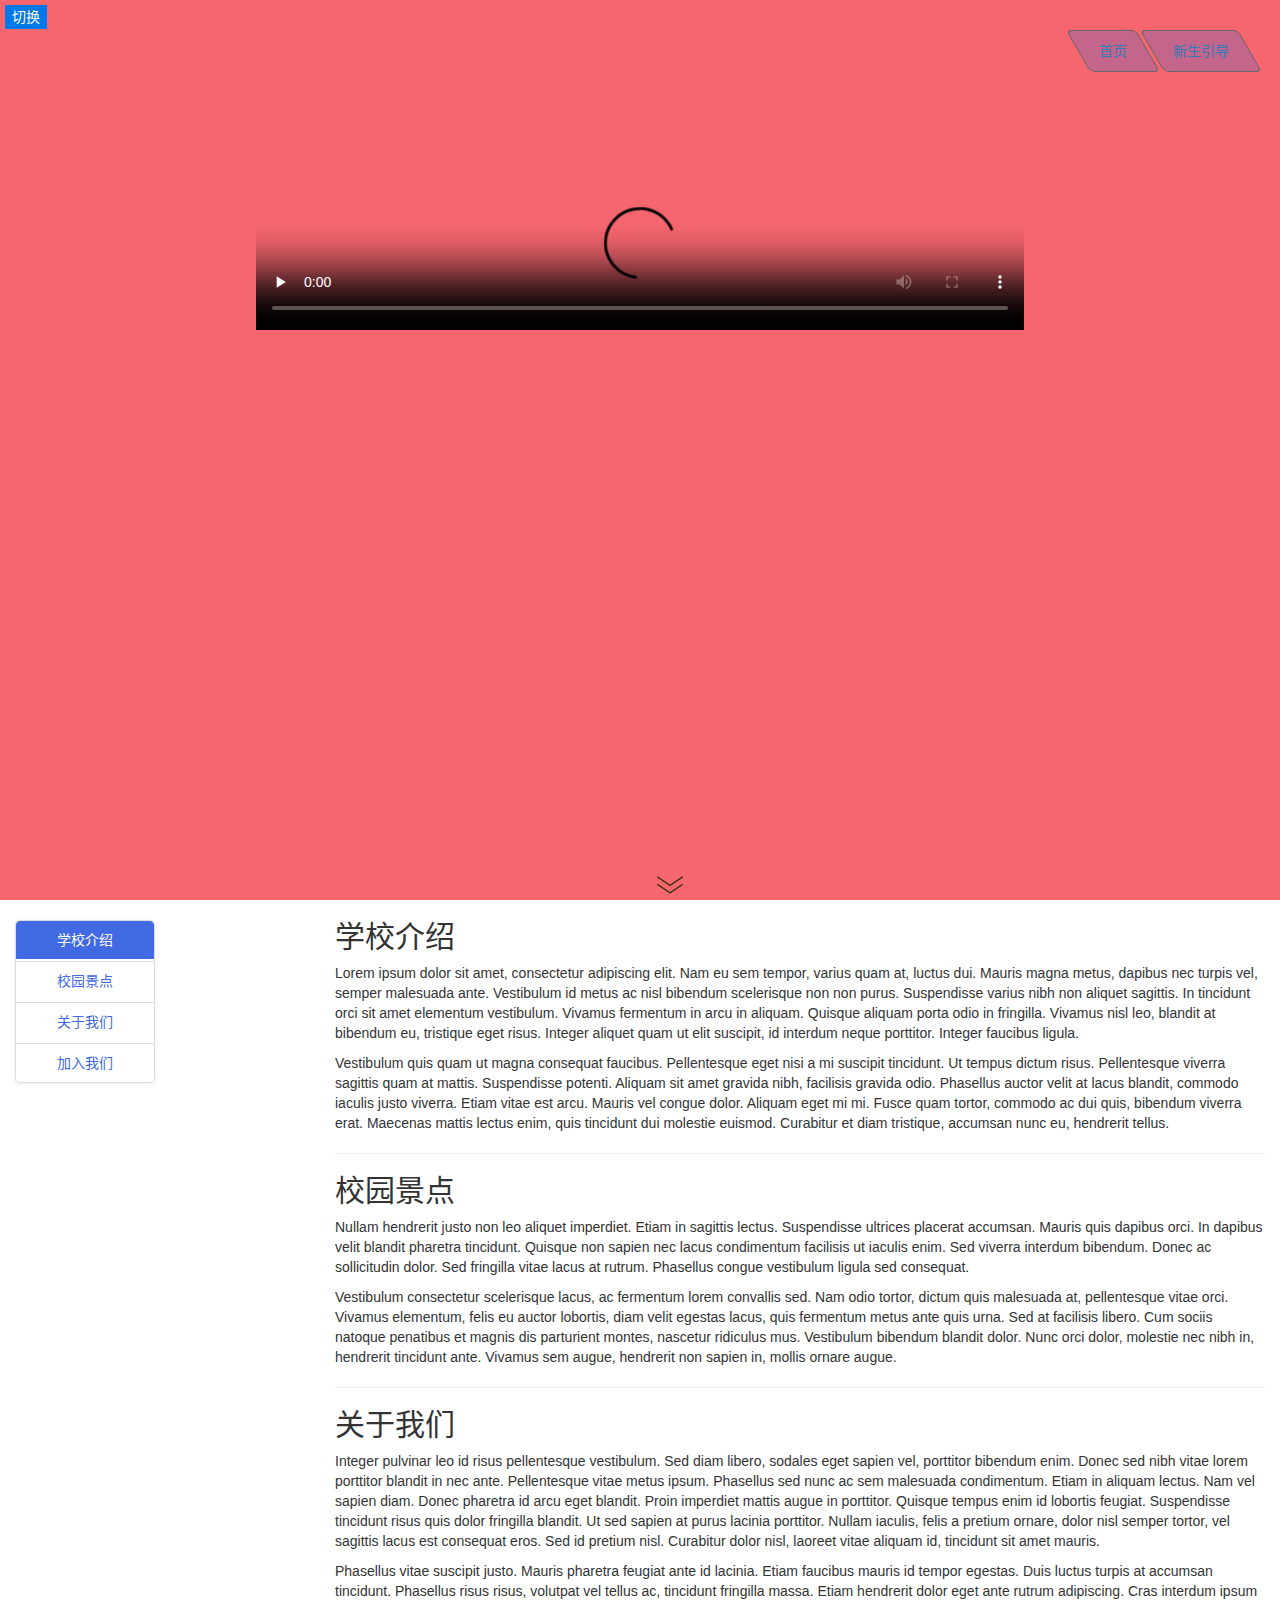
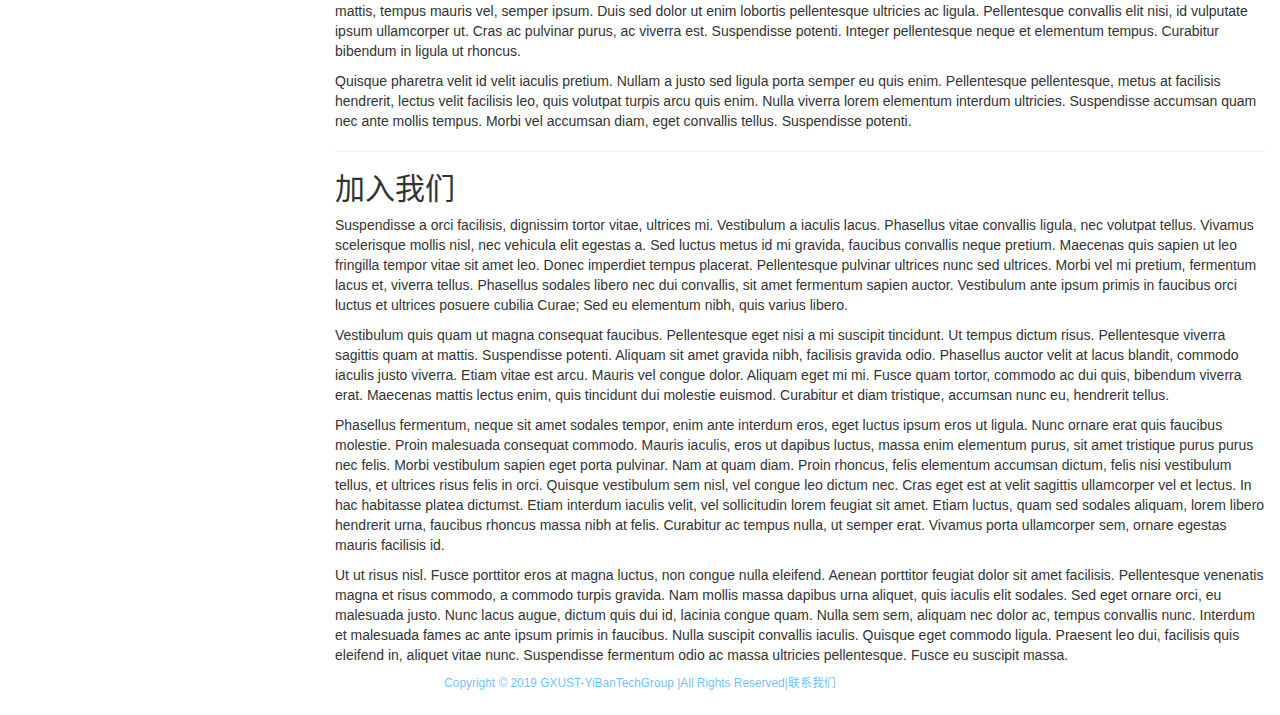
==== index.html @ b861a25c "修改cdn为本地" ====
<!DOCTYPE html>
<html lang="zh-CN">
	<head>
		<meta name="description" content="广西科技大学欢迎你~">
		<meta name="author" content="GXUST-Yiban-TechGroup">
		<meta name="keywords" content="广西科技大学,GXUST,新生导航,广西科技大学易班,易班,yiban.cn">
		<meta name="viewport" content="width=device-width,initial-scale=1,minimum-scale=1,maximum-scale=1,user-scalable=no" />
		<meta name=renderer content=webkit>
		<meta http-equiv="X-UA-Compatible" content="ie=edge,chrome=1">
		<meta charset="utf-8">
		<meta http-equiv="Page-Enter" Content="revealTrans(duration=2, transition=4)"> 
		<meta http-equiv="Page-Exit" Content="revealTrans(duration=2, transition=23)"> 
		<title>新生导航</title>
		<link rel="shortcut icon" href="images/logo.ico">
		<!--引入文件-->
		<script src="js/jquery-3.2.1.js"></script>
		<link rel="stylesheet" type="text/css" href="css/main.css">
		<script src="js/main.js" type="text/javascript" charset="utf-8"></script>
		<!-- 引入bootstrap3 -->
		<link rel="stylesheet" href="css/bootstrap.min.css">
		<script src="js/bootstrap.min.js"></script>
	</head>
	<body data-spy="scroll" data-target="#myScrollspy">
		<!-- 导航栏 -->
		<div class="top">
			<ul>
				<li>
					<a href="#">首页</a>
				</li>
				<li>
					<a href="new/index.html">新生引导</a>
				</li>
			</ul>
		</div>

		<!-- Banner -->
		<div class="banner" style="background-image:url(images/background0.png);">
			<div class="video">
				<video id="video" poster="images/.png" preload="none" controls="controls">
					<source src="http://www.gxust.edu.cn/__local/1/BE/E5/DA3C47477EFF83D19142DB77790_0FB008B0_1E43EDBD.mp4" type="video/mp4" />
				</video>
			</div>
			<button type="button" id="toggle" onclick="toggle()">切换</button>
			<a href="#section-1" id="down"><img src="images/down.png" ></a>
		</div>

		<!-- 文章介绍 -->
		<div class="container-fluid">
			<div class="row">
				<div class="col-xs-3" id="myScrollspy">
					<ul class="nav nav-tabs nav-stacked" id="affix" data-spy="affix" data-offset-top="725">
						<li class="active"><a href="#section-1">学校介绍</a></li>
						<li><a href="#section-2">校园景点</a></li>
						<li><a href="#section-3">关于我们</a></li>
						<li><a href="#section-4">加入我们</a></li>
					</ul>
				</div>
				<div class="col-xs-9">
					<h2 id="section-1">学校介绍</h2>
					<p>Lorem ipsum dolor sit amet, consectetur adipiscing elit. Nam eu sem tempor, varius quam at, luctus dui. Mauris
						magna metus, dapibus nec turpis vel, semper malesuada ante. Vestibulum id metus ac nisl bibendum scelerisque non
						non purus. Suspendisse varius nibh non aliquet sagittis. In tincidunt orci sit amet elementum vestibulum. Vivamus
						fermentum in arcu in aliquam. Quisque aliquam porta odio in fringilla. Vivamus nisl leo, blandit at bibendum eu,
						tristique eget risus. Integer aliquet quam ut elit suscipit, id interdum neque porttitor. Integer faucibus
						ligula.</p>
					<p>Vestibulum quis quam ut magna consequat faucibus. Pellentesque eget nisi a mi suscipit tincidunt. Ut tempus
						dictum risus. Pellentesque viverra sagittis quam at mattis. Suspendisse potenti. Aliquam sit amet gravida nibh,
						facilisis gravida odio. Phasellus auctor velit at lacus blandit, commodo iaculis justo viverra. Etiam vitae est
						arcu. Mauris vel congue dolor. Aliquam eget mi mi. Fusce quam tortor, commodo ac dui quis, bibendum viverra erat.
						Maecenas mattis lectus enim, quis tincidunt dui molestie euismod. Curabitur et diam tristique, accumsan nunc eu,
						hendrerit tellus.</p>
					<hr>
					<h2 id="section-2">校园景点</h2>
					<p>Nullam hendrerit justo non leo aliquet imperdiet. Etiam in sagittis lectus. Suspendisse ultrices placerat
						accumsan. Mauris quis dapibus orci. In dapibus velit blandit pharetra tincidunt. Quisque non sapien nec lacus
						condimentum facilisis ut iaculis enim. Sed viverra interdum bibendum. Donec ac sollicitudin dolor. Sed fringilla
						vitae lacus at rutrum. Phasellus congue vestibulum ligula sed consequat.</p>
					<p>Vestibulum consectetur scelerisque lacus, ac fermentum lorem convallis sed. Nam odio tortor, dictum quis
						malesuada at, pellentesque vitae orci. Vivamus elementum, felis eu auctor lobortis, diam velit egestas lacus,
						quis fermentum metus ante quis urna. Sed at facilisis libero. Cum sociis natoque penatibus et magnis dis
						parturient montes, nascetur ridiculus mus. Vestibulum bibendum blandit dolor. Nunc orci dolor, molestie nec nibh
						in, hendrerit tincidunt ante. Vivamus sem augue, hendrerit non sapien in, mollis ornare augue.</p>
					<hr>
					<h2 id="section-3">关于我们</h2>
					<p>Integer pulvinar leo id risus pellentesque vestibulum. Sed diam libero, sodales eget sapien vel, porttitor
						bibendum enim. Donec sed nibh vitae lorem porttitor blandit in nec ante. Pellentesque vitae metus ipsum.
						Phasellus sed nunc ac sem malesuada condimentum. Etiam in aliquam lectus. Nam vel sapien diam. Donec pharetra id
						arcu eget blandit. Proin imperdiet mattis augue in porttitor. Quisque tempus enim id lobortis feugiat.
						Suspendisse tincidunt risus quis dolor fringilla blandit. Ut sed sapien at purus lacinia porttitor. Nullam
						iaculis, felis a pretium ornare, dolor nisl semper tortor, vel sagittis lacus est consequat eros. Sed id pretium
						nisl. Curabitur dolor nisl, laoreet vitae aliquam id, tincidunt sit amet mauris.</p>
					<p>Phasellus vitae suscipit justo. Mauris pharetra feugiat ante id lacinia. Etiam faucibus mauris id tempor
						egestas. Duis luctus turpis at accumsan tincidunt. Phasellus risus risus, volutpat vel tellus ac, tincidunt
						fringilla massa. Etiam hendrerit dolor eget ante rutrum adipiscing. Cras interdum ipsum mattis, tempus mauris
						vel, semper ipsum. Duis sed dolor ut enim lobortis pellentesque ultricies ac ligula. Pellentesque convallis elit
						nisi, id vulputate ipsum ullamcorper ut. Cras ac pulvinar purus, ac viverra est. Suspendisse potenti. Integer
						pellentesque neque et elementum tempus. Curabitur bibendum in ligula ut rhoncus.</p>
					<p>Quisque pharetra velit id velit iaculis pretium. Nullam a justo sed ligula porta semper eu quis enim.
						Pellentesque pellentesque, metus at facilisis hendrerit, lectus velit facilisis leo, quis volutpat turpis arcu
						quis enim. Nulla viverra lorem elementum interdum ultricies. Suspendisse accumsan quam nec ante mollis tempus.
						Morbi vel accumsan diam, eget convallis tellus. Suspendisse potenti.</p>
					<hr>
					<h2 id="section-4">加入我们</h2>
					<p>Suspendisse a orci facilisis, dignissim tortor vitae, ultrices mi. Vestibulum a iaculis lacus. Phasellus vitae
						convallis ligula, nec volutpat tellus. Vivamus scelerisque mollis nisl, nec vehicula elit egestas a. Sed luctus
						metus id mi gravida, faucibus convallis neque pretium. Maecenas quis sapien ut leo fringilla tempor vitae sit
						amet leo. Donec imperdiet tempus placerat. Pellentesque pulvinar ultrices nunc sed ultrices. Morbi vel mi
						pretium, fermentum lacus et, viverra tellus. Phasellus sodales libero nec dui convallis, sit amet fermentum
						sapien auctor. Vestibulum ante ipsum primis in faucibus orci luctus et ultrices posuere cubilia Curae; Sed eu
						elementum nibh, quis varius libero.</p>
					<p>Vestibulum quis quam ut magna consequat faucibus. Pellentesque eget nisi a mi suscipit tincidunt. Ut tempus
						dictum risus. Pellentesque viverra sagittis quam at mattis. Suspendisse potenti. Aliquam sit amet gravida nibh,
						facilisis gravida odio. Phasellus auctor velit at lacus blandit, commodo iaculis justo viverra. Etiam vitae est
						arcu. Mauris vel congue dolor. Aliquam eget mi mi. Fusce quam tortor, commodo ac dui quis, bibendum viverra erat.
						Maecenas mattis lectus enim, quis tincidunt dui molestie euismod. Curabitur et diam tristique, accumsan nunc eu,
						hendrerit tellus.</p>
					<p>Phasellus fermentum, neque sit amet sodales tempor, enim ante interdum eros, eget luctus ipsum eros ut ligula.
						Nunc ornare erat quis faucibus molestie. Proin malesuada consequat commodo. Mauris iaculis, eros ut dapibus
						luctus, massa enim elementum purus, sit amet tristique purus purus nec felis. Morbi vestibulum sapien eget porta
						pulvinar. Nam at quam diam. Proin rhoncus, felis elementum accumsan dictum, felis nisi vestibulum tellus, et
						ultrices risus felis in orci. Quisque vestibulum sem nisl, vel congue leo dictum nec. Cras eget est at velit
						sagittis ullamcorper vel et lectus. In hac habitasse platea dictumst. Etiam interdum iaculis velit, vel
						sollicitudin lorem feugiat sit amet. Etiam luctus, quam sed sodales aliquam, lorem libero hendrerit urna,
						faucibus rhoncus massa nibh at felis. Curabitur ac tempus nulla, ut semper erat. Vivamus porta ullamcorper sem,
						ornare egestas mauris facilisis id.</p>
					<p>Ut ut risus nisl. Fusce porttitor eros at magna luctus, non congue nulla eleifend. Aenean porttitor feugiat
						dolor sit amet facilisis. Pellentesque venenatis magna et risus commodo, a commodo turpis gravida. Nam mollis
						massa dapibus urna aliquet, quis iaculis elit sodales. Sed eget ornare orci, eu malesuada justo. Nunc lacus
						augue, dictum quis dui id, lacinia congue quam. Nulla sem sem, aliquam nec dolor ac, tempus convallis nunc.
						Interdum et malesuada fames ac ante ipsum primis in faucibus. Nulla suscipit convallis iaculis. Quisque eget
						commodo ligula. Praesent leo dui, facilisis quis eleifend in, aliquet vitae nunc. Suspendisse fermentum odio ac
						massa ultricies pellentesque. Fusce eu suscipit massa.</p>
				</div>
			</div>
		</div>
		<!-- footer -->
		<div class="foot">
			<small>
				<p>Copyright &copy; 2019 GXUST-YiBanTechGroup |All Rights Reserved|<a href="mailto:TechGroup@gxust-yiban.com?Subject=subinfo&body=hello"
					 style="color: rgba(0,150,255,0.6);text-decoration:none; ">联系我们</a></p>
			</small>
		</div>
	</body>
</html>
---- css/main.css ----
/**
 * CSS Document  
 */
	body{
		margin: 0;
		/* 使字体更加圆滑 */
		-webkit-font-smoothing:antialiased;
	}
	.top{
		margin-top: 30px;
		right: 30px;
		z-index: 999;/*浮动在最上层*/
		position: absolute;
	}
	.top>ul>li{
		display: inline-block;
		color: #FFFFFF;/*设置列表中所有内容的字体颜色*/
		background:rgba(0,102,255,0.2);
		border: #666666 solid 1px;
		border-radius: 5px;
		transform: skew(30deg);
		padding: 0px 20px;
		line-height: 40px;
	}
	.top>ul>li>a{
		display: inline-block;
		transform: skew(-30deg);
		text-decoration: none;	
	}
	.top li:hover{
		background:rgba(0,102,255,0.1);
	}
	.banner{
		width: 100%;
		margin: 0 auto;
		min-height: 720px;
		background: #F6666F;
		background-size: 100%;
		overflow: hidden;
	}
	.video{
		margin: 0 auto;
		width: 60%;
		
		top: 20%;
		left: 50%;/*居中处理*/
		margin-left: -30%;
		position: absolute;
	}
	#video{
		width: 100%;
		height: 100%;
	}
	#toggle{
		/* 位置设置 */
		left: 5px;
		top: 5px;
		position: absolute;
		
		/* 样式设置 */
		border: #007BFF solid 1px;
		background: #0078E7;
		color: #FFFFFF;

	}
	
	.foot {
	height: 40px;
	width: 100%;
	text-align: center;
	position: relative;
	color: rgba(0, 150, 255, 0.6);
	
	}
	
	/* affix必要代码 */
	 ul.nav-tabs{
        width: 140px;
        margin-top: 20px;
        border-radius: 4px;
        border: 1px solid #ddd;
        box-shadow: 0 1px 4px rgba(0, 0, 0, 0.067);
    }
    ul.nav-tabs li{
        margin: 0;
        border-top: 1px solid #DDD;
    }
    ul.nav-tabs li:first-child{
        border-top: none;
    }
    ul.nav-tabs li a{
        margin: 0;
		text-align: center;
		color:#4169E1;
		
        padding: 8px 16px;
        border-radius: 0;
    }
    ul.nav-tabs li.active a, ul.nav-tabs li.active a:hover{
        color: #fff;
		text-align: center;
        background:#4169E1;
        border: 1px solid#4169E1;
    }
    ul.nav-tabs li:first-child a{
        border-radius: 4px 4px 0 0;
    }
    ul.nav-tabs li:last-child a{
        border-radius: 0 0 4px 4px;
    }
    ul.nav-tabs.affix{
        top: 30px; /* Set the top position of pinned element */
    }
	/* end */
	
	#down{
		display: block;
		width: 30px;
		height: 30px;
		position: absolute;
		bottom: 0;
		left: 15px;
		margin-left: 50%;
	}
	#down img{
		width:100%;
		height:100%;
	}
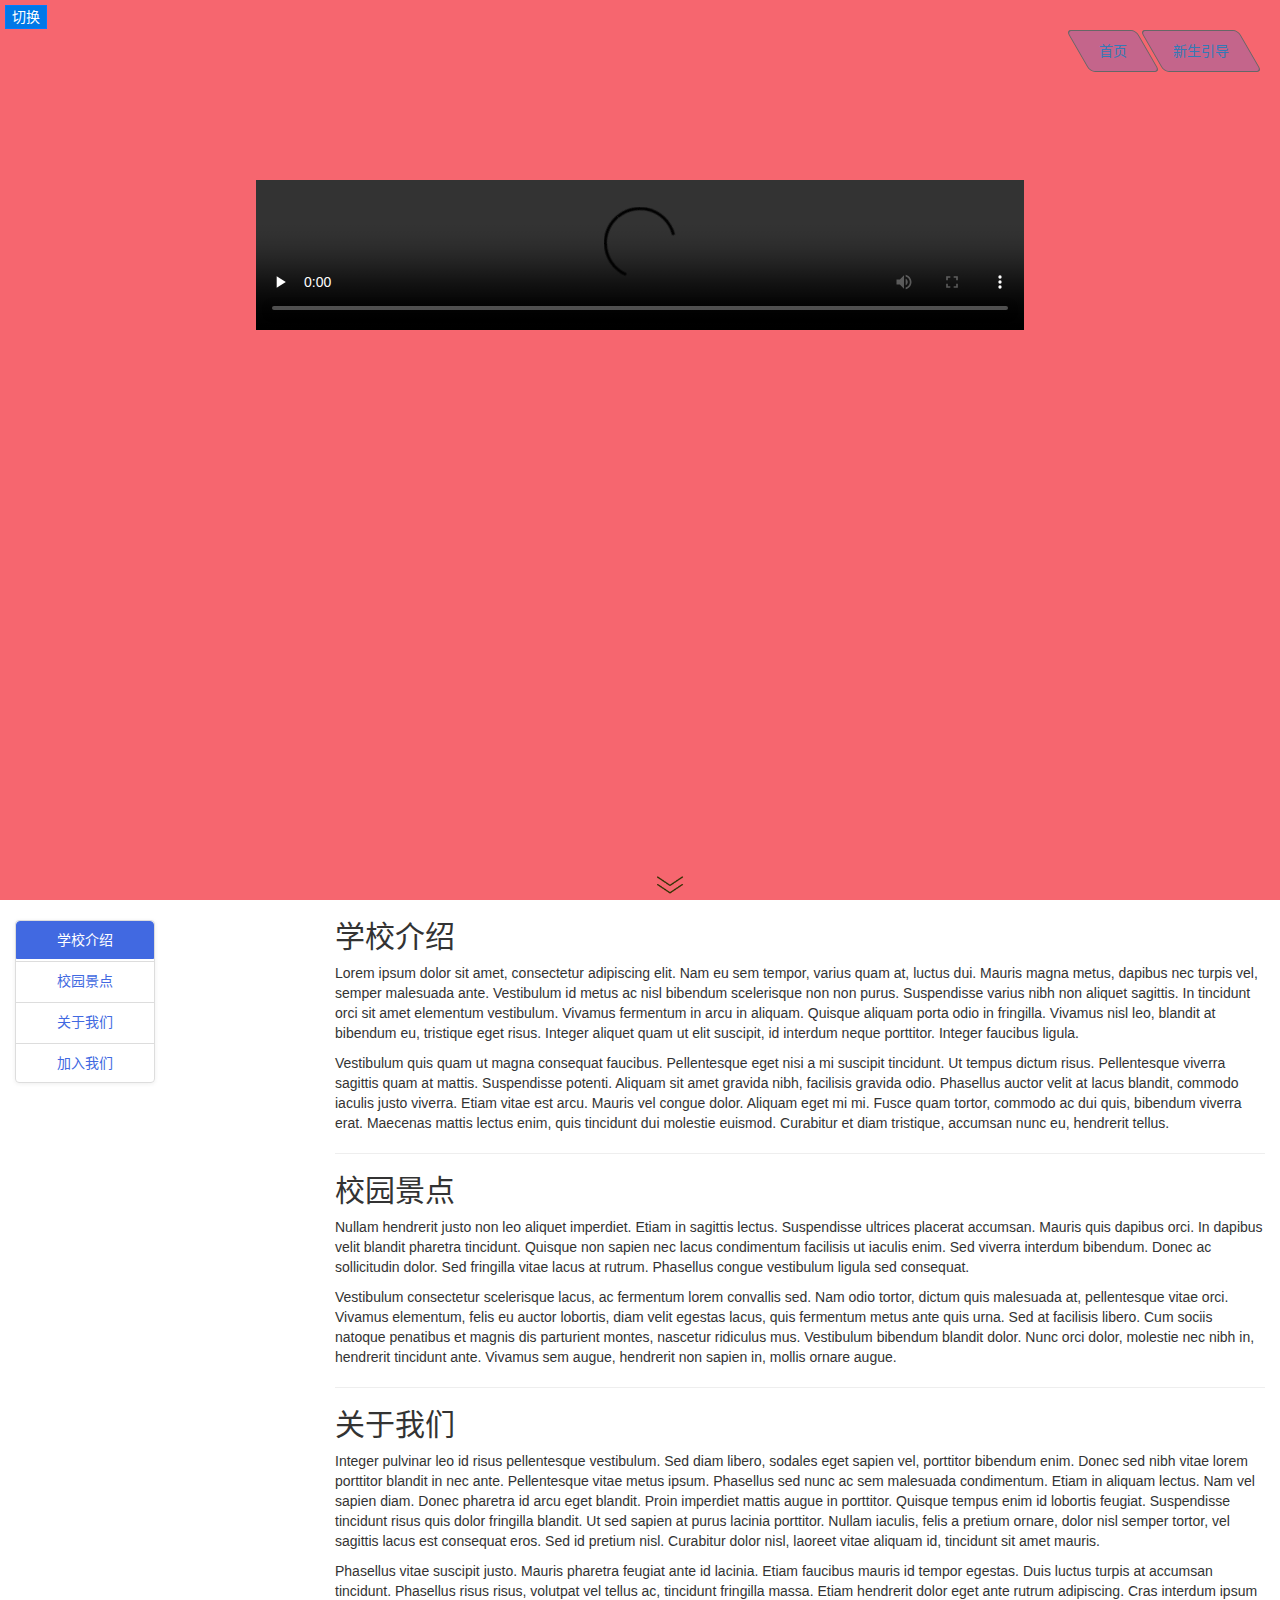
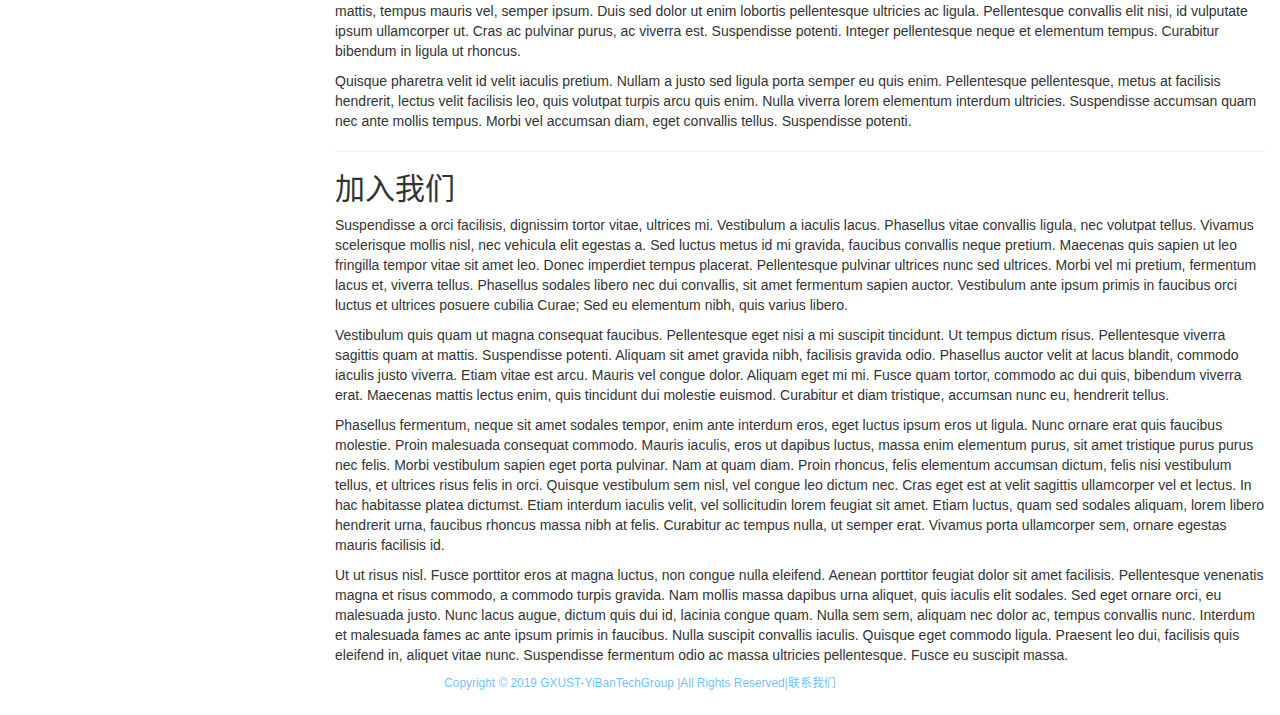
==== commit e4e9b2bd: "导航栏完善" ====
--- a/index.html
+++ b/index.html
@@ -15,10 +15,10 @@
 		<!--引入文件-->
 		<script src="js/jquery-3.2.1.js"></script>
 		<link rel="stylesheet" type="text/css" href="css/main.css">
-		<script src="js/main.js" type="text/javascript" charset="utf-8"></script>
+		<script type="text/javascript" src="js/main.js" charset="utf-8"></script>
 		<!-- 引入bootstrap3 -->
-		<link rel="stylesheet" href="css/bootstrap.min.css">
-		<script src="js/bootstrap.min.js"></script>
+		<link rel="stylesheet" href="css/bootstrap.css">
+		<script type="text/javascript" src="js/bootstrap.js"></script>
 	</head>
 	<body data-spy="scroll" data-target="#myScrollspy">
 		<!-- 导航栏 -->
@@ -36,7 +36,7 @@
 		<!-- Banner -->
 		<div class="banner" style="background-image:url(images/background0.png);">
 			<div class="video">
-				<video id="video" poster="images/.png" preload="none" controls="controls">
+				<video id="video"  preload="none" controls="controls">
 					<source src="http://www.gxust.edu.cn/__local/1/BE/E5/DA3C47477EFF83D19142DB77790_0FB008B0_1E43EDBD.mp4" type="video/mp4" />
 				</video>
 			</div>
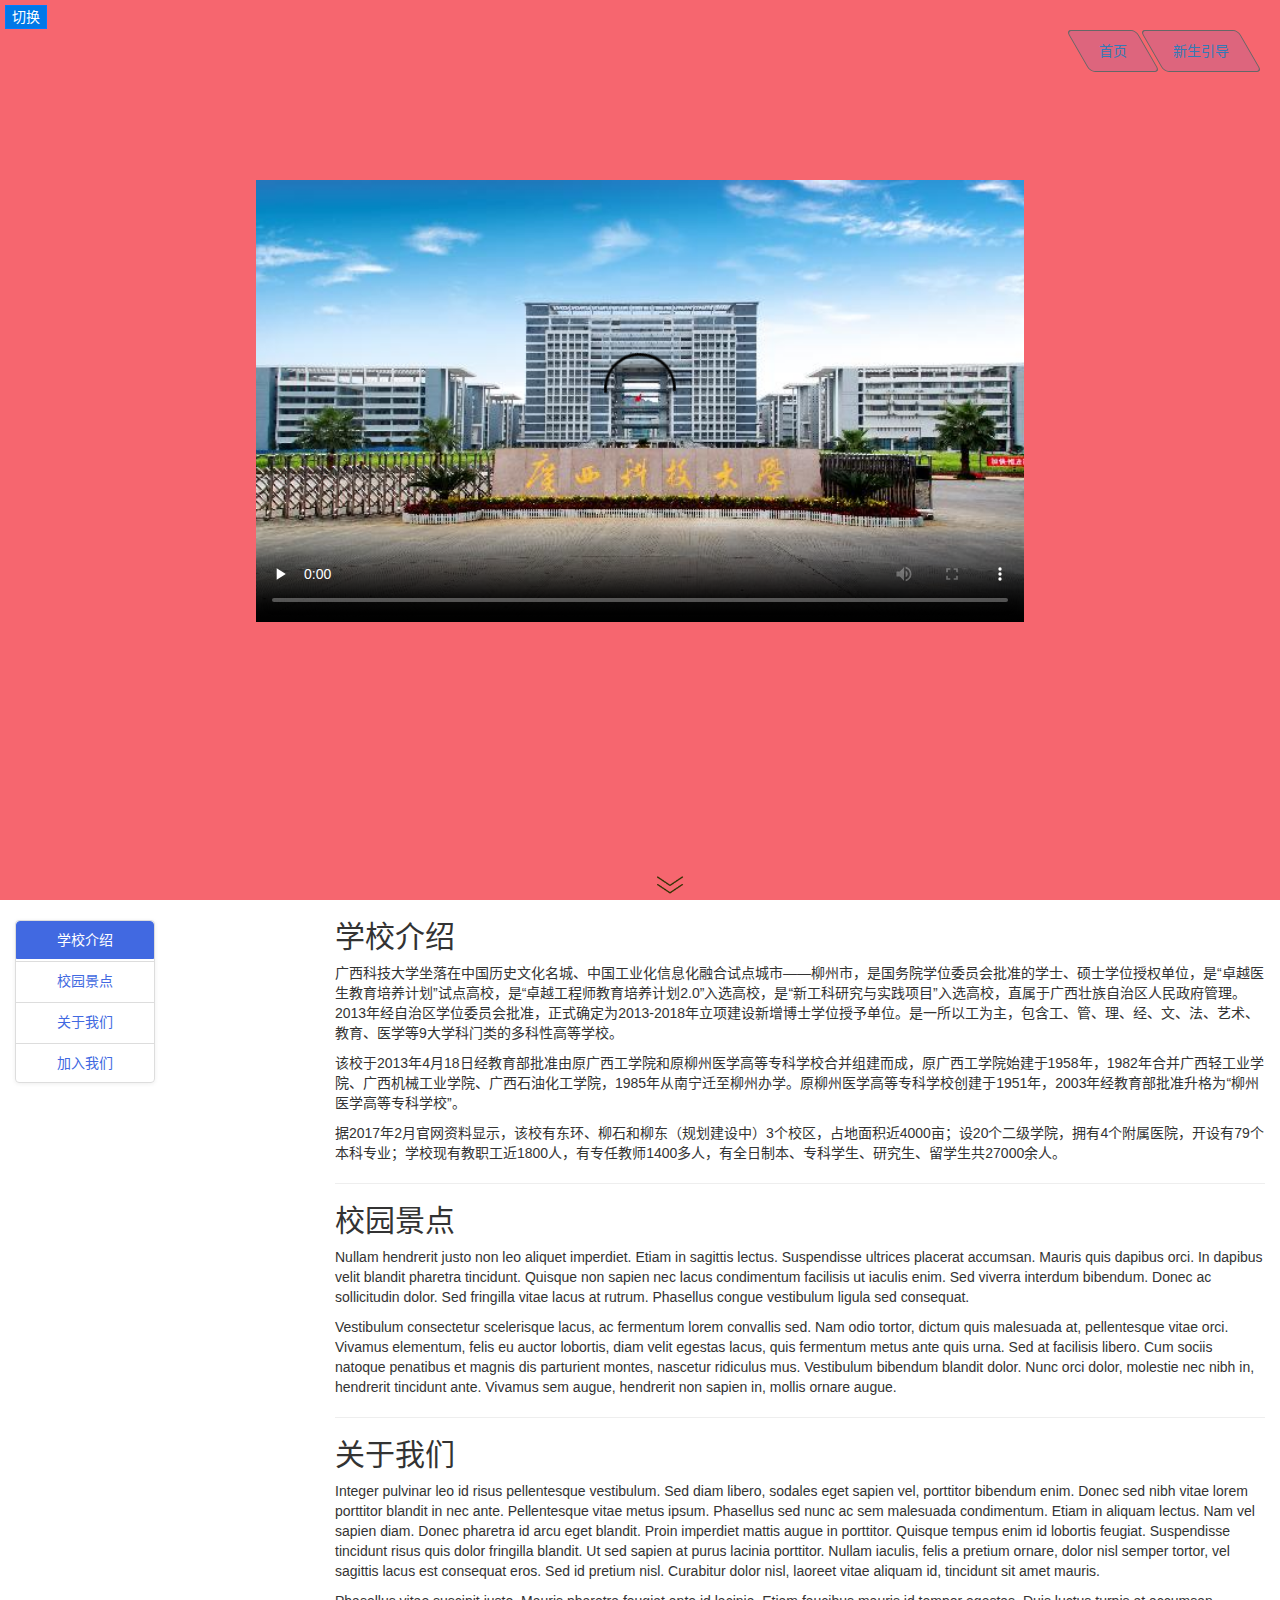
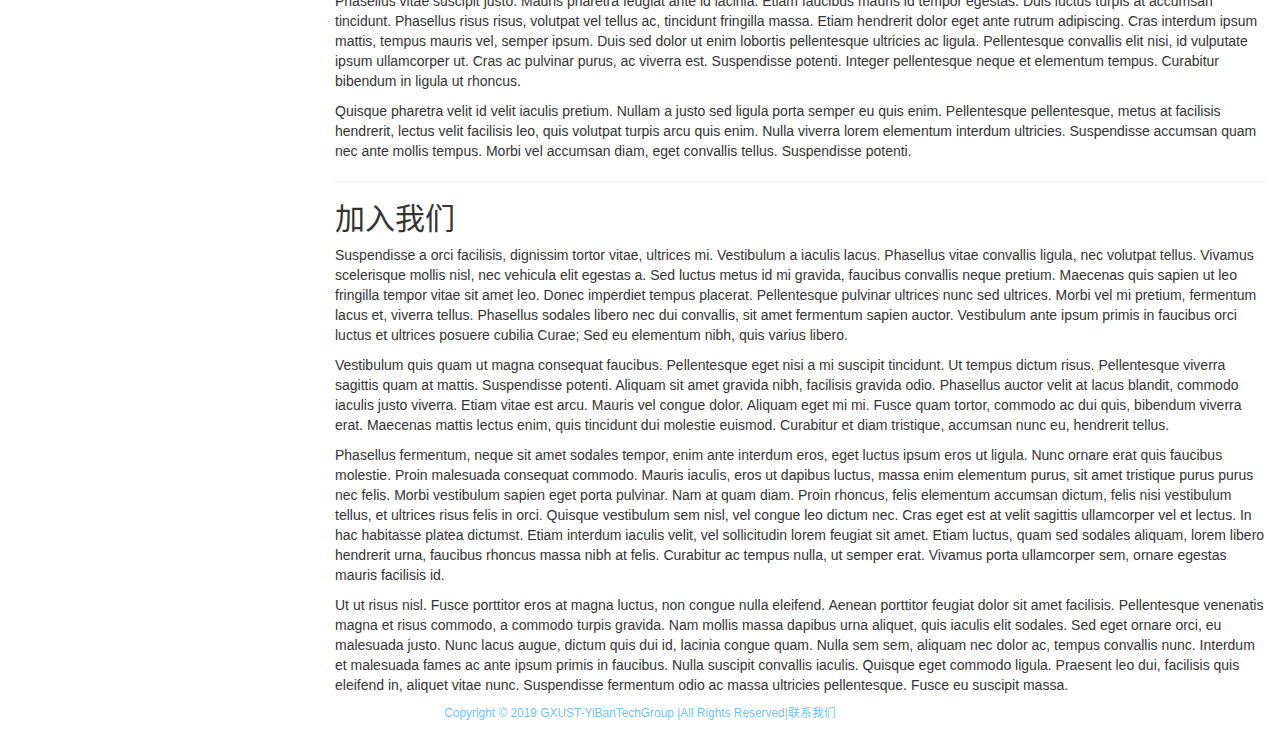
==== commit 29be612e: "一点小更新" ====
--- a/index.html
+++ b/index.html
@@ -10,7 +10,7 @@
 		<meta charset="utf-8">
 		<meta http-equiv="Page-Enter" Content="revealTrans(duration=2, transition=4)"> 
 		<meta http-equiv="Page-Exit" Content="revealTrans(duration=2, transition=23)"> 
-		<title>新生导航</title>
+		<title>新生导航-首页</title>
 		<link rel="shortcut icon" href="images/logo.ico">
 		<!--引入文件-->
 		<script src="js/jquery-3.2.1.js"></script>
@@ -36,7 +36,7 @@
 		<!-- Banner -->
 		<div class="banner" style="background-image:url(images/background0.png);">
 			<div class="video">
-				<video id="video"  preload="none" controls="controls">
+				<video id="video" poster="images/post.jpg" preload="none" controls="controls">
 					<source src="http://www.gxust.edu.cn/__local/1/BE/E5/DA3C47477EFF83D19142DB77790_0FB008B0_1E43EDBD.mp4" type="video/mp4" />
 				</video>
 			</div>
@@ -57,18 +57,9 @@
 				</div>
 				<div class="col-xs-9">
 					<h2 id="section-1">学校介绍</h2>
-					<p>Lorem ipsum dolor sit amet, consectetur adipiscing elit. Nam eu sem tempor, varius quam at, luctus dui. Mauris
-						magna metus, dapibus nec turpis vel, semper malesuada ante. Vestibulum id metus ac nisl bibendum scelerisque non
-						non purus. Suspendisse varius nibh non aliquet sagittis. In tincidunt orci sit amet elementum vestibulum. Vivamus
-						fermentum in arcu in aliquam. Quisque aliquam porta odio in fringilla. Vivamus nisl leo, blandit at bibendum eu,
-						tristique eget risus. Integer aliquet quam ut elit suscipit, id interdum neque porttitor. Integer faucibus
-						ligula.</p>
-					<p>Vestibulum quis quam ut magna consequat faucibus. Pellentesque eget nisi a mi suscipit tincidunt. Ut tempus
-						dictum risus. Pellentesque viverra sagittis quam at mattis. Suspendisse potenti. Aliquam sit amet gravida nibh,
-						facilisis gravida odio. Phasellus auctor velit at lacus blandit, commodo iaculis justo viverra. Etiam vitae est
-						arcu. Mauris vel congue dolor. Aliquam eget mi mi. Fusce quam tortor, commodo ac dui quis, bibendum viverra erat.
-						Maecenas mattis lectus enim, quis tincidunt dui molestie euismod. Curabitur et diam tristique, accumsan nunc eu,
-						hendrerit tellus.</p>
+					<p>广西科技大学坐落在中国历史文化名城、中国工业化信息化融合试点城市——柳州市，是国务院学位委员会批准的学士、硕士学位授权单位，是“卓越医生教育培养计划”试点高校，是“卓越工程师教育培养计划2.0”入选高校，是“新工科研究与实践项目”入选高校，直属于广西壮族自治区人民政府管理。2013年经自治区学位委员会批准，正式确定为2013-2018年立项建设新增博士学位授予单位。是一所以工为主，包含工、管、理、经、文、法、艺术、教育、医学等9大学科门类的多科性高等学校。</p>
+<p>该校于2013年4月18日经教育部批准由原广西工学院和原柳州医学高等专科学校合并组建而成，原广西工学院始建于1958年，1982年合并广西轻工业学院、广西机械工业学院、广西石油化工学院，1985年从南宁迁至柳州办学。原柳州医学高等专科学校创建于1951年，2003年经教育部批准升格为“柳州医学高等专科学校”。 </p>
+<p>据2017年2月官网资料显示，该校有东环、柳石和柳东（规划建设中）3个校区，占地面积近4000亩；设20个二级学院，拥有4个附属医院，开设有79个本科专业；学校现有教职工近1800人，有专任教师1400多人，有全日制本、专科学生、研究生、留学生共27000余人。</p>
 					<hr>
 					<h2 id="section-2">校园景点</h2>
 					<p>Nullam hendrerit justo non leo aliquet imperdiet. Etiam in sagittis lectus. Suspendisse ultrices placerat
--- a/css/main.css
+++ b/css/main.css
@@ -15,7 +15,7 @@
 	.top>ul>li{
 		display: inline-block;
 		color: #FFFFFF;/*设置列表中所有内容的字体颜色*/
-		background:rgba(0,102,255,0.2);
+		background:rgba(0,102,255,0.1);
 		border: #666666 solid 1px;
 		border-radius: 5px;
 		transform: skew(30deg);
@@ -28,7 +28,7 @@
 		text-decoration: none;	
 	}
 	.top li:hover{
-		background:rgba(0,102,255,0.1);
+		background:rgba(0,102,255,0.5);
 	}
 	.banner{
 		width: 100%;
@@ -36,6 +36,7 @@
 		min-height: 720px;
 		background: #F6666F;
 		background-size: 100%;
+		background-repeat: no-repeat;
 		overflow: hidden;
 	}
 	.video{
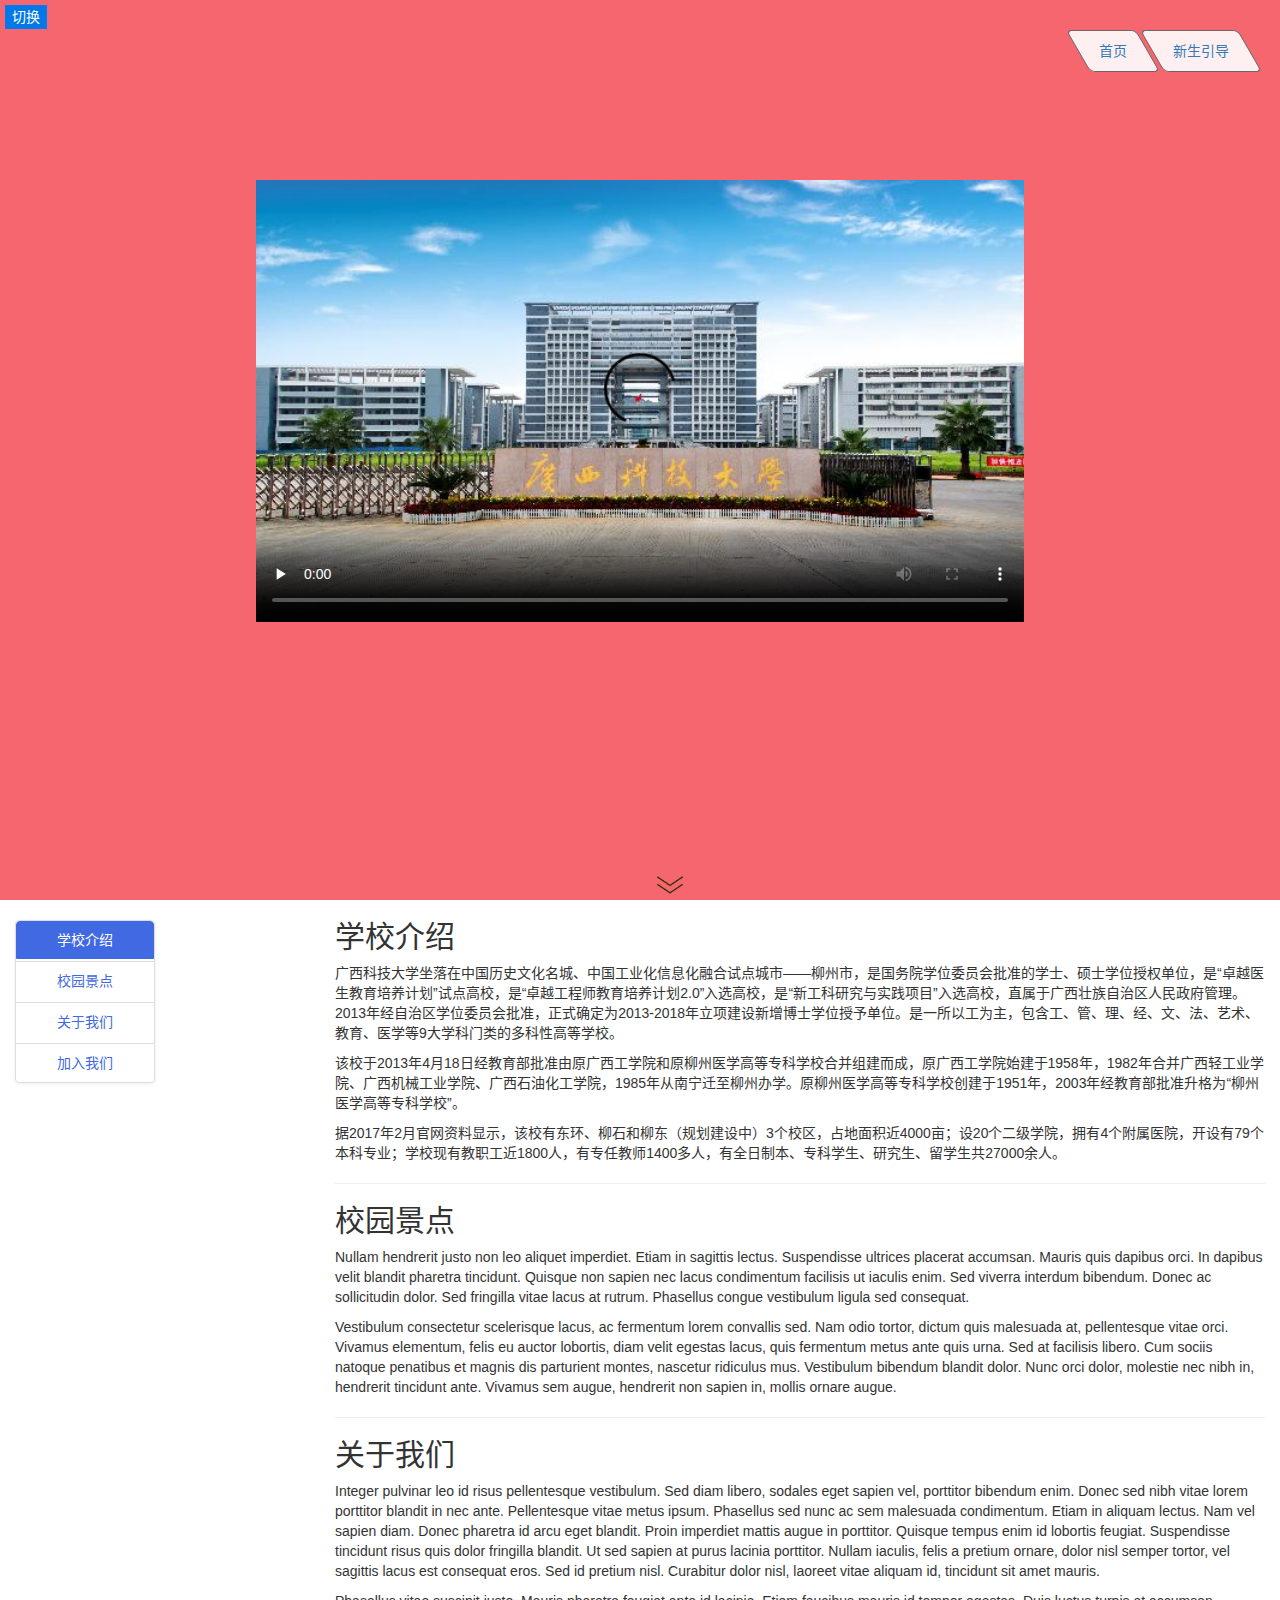
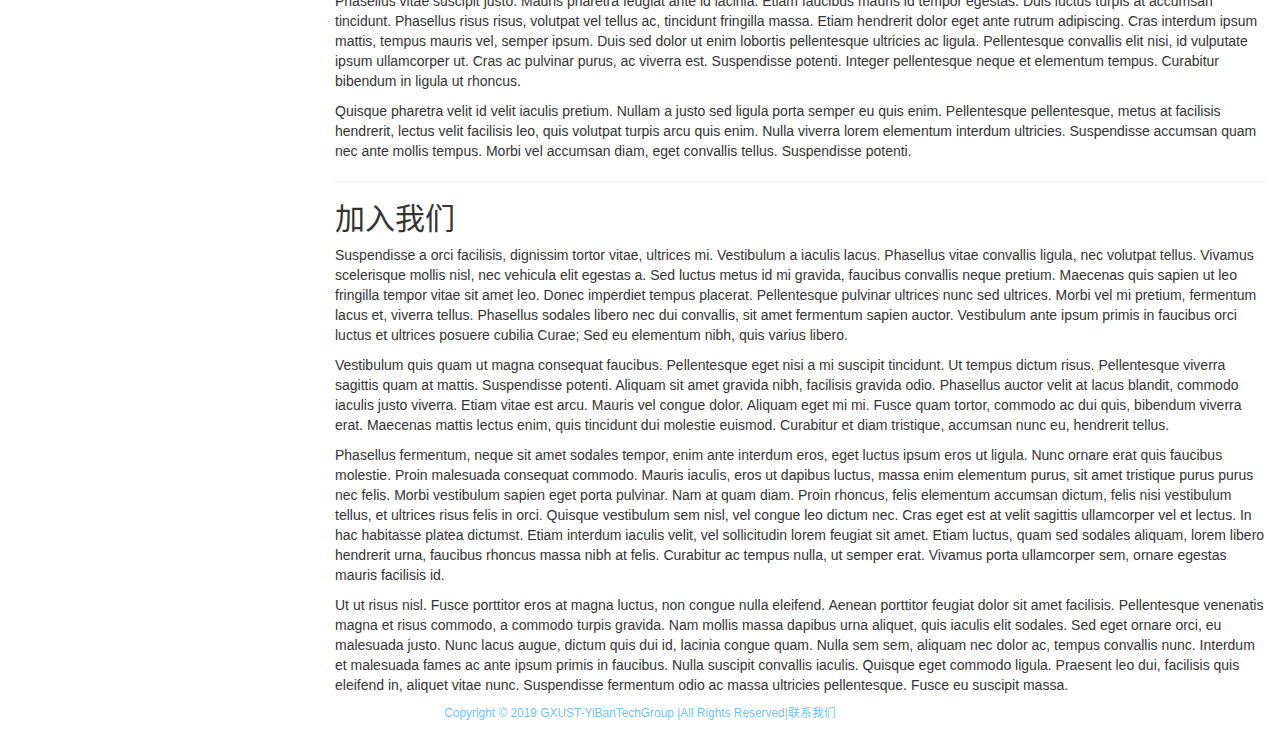
==== commit 2b55d39e: "跳转手机端js" ====
--- a/index.html
+++ b/index.html
@@ -25,7 +25,7 @@
 		<div class="top">
 			<ul>
 				<li>
-					<a href="#">首页</a>
+					<a href="javascript:void(0);" onclick="deviceInfo(this)">首页</a>
 				</li>
 				<li>
 					<a href="new/index.html">新生引导</a>
--- a/css/main.css
+++ b/css/main.css
@@ -15,7 +15,7 @@
 	.top>ul>li{
 		display: inline-block;
 		color: #FFFFFF;/*设置列表中所有内容的字体颜色*/
-		background:rgba(0,102,255,0.1);
+		background:rgba(255,255,255,0.9);
 		border: #666666 solid 1px;
 		border-radius: 5px;
 		transform: skew(30deg);
@@ -32,6 +32,7 @@
 	}
 	.banner{
 		width: 100%;
+		min-width: 1920px;
 		margin: 0 auto;
 		min-height: 720px;
 		background: #F6666F;
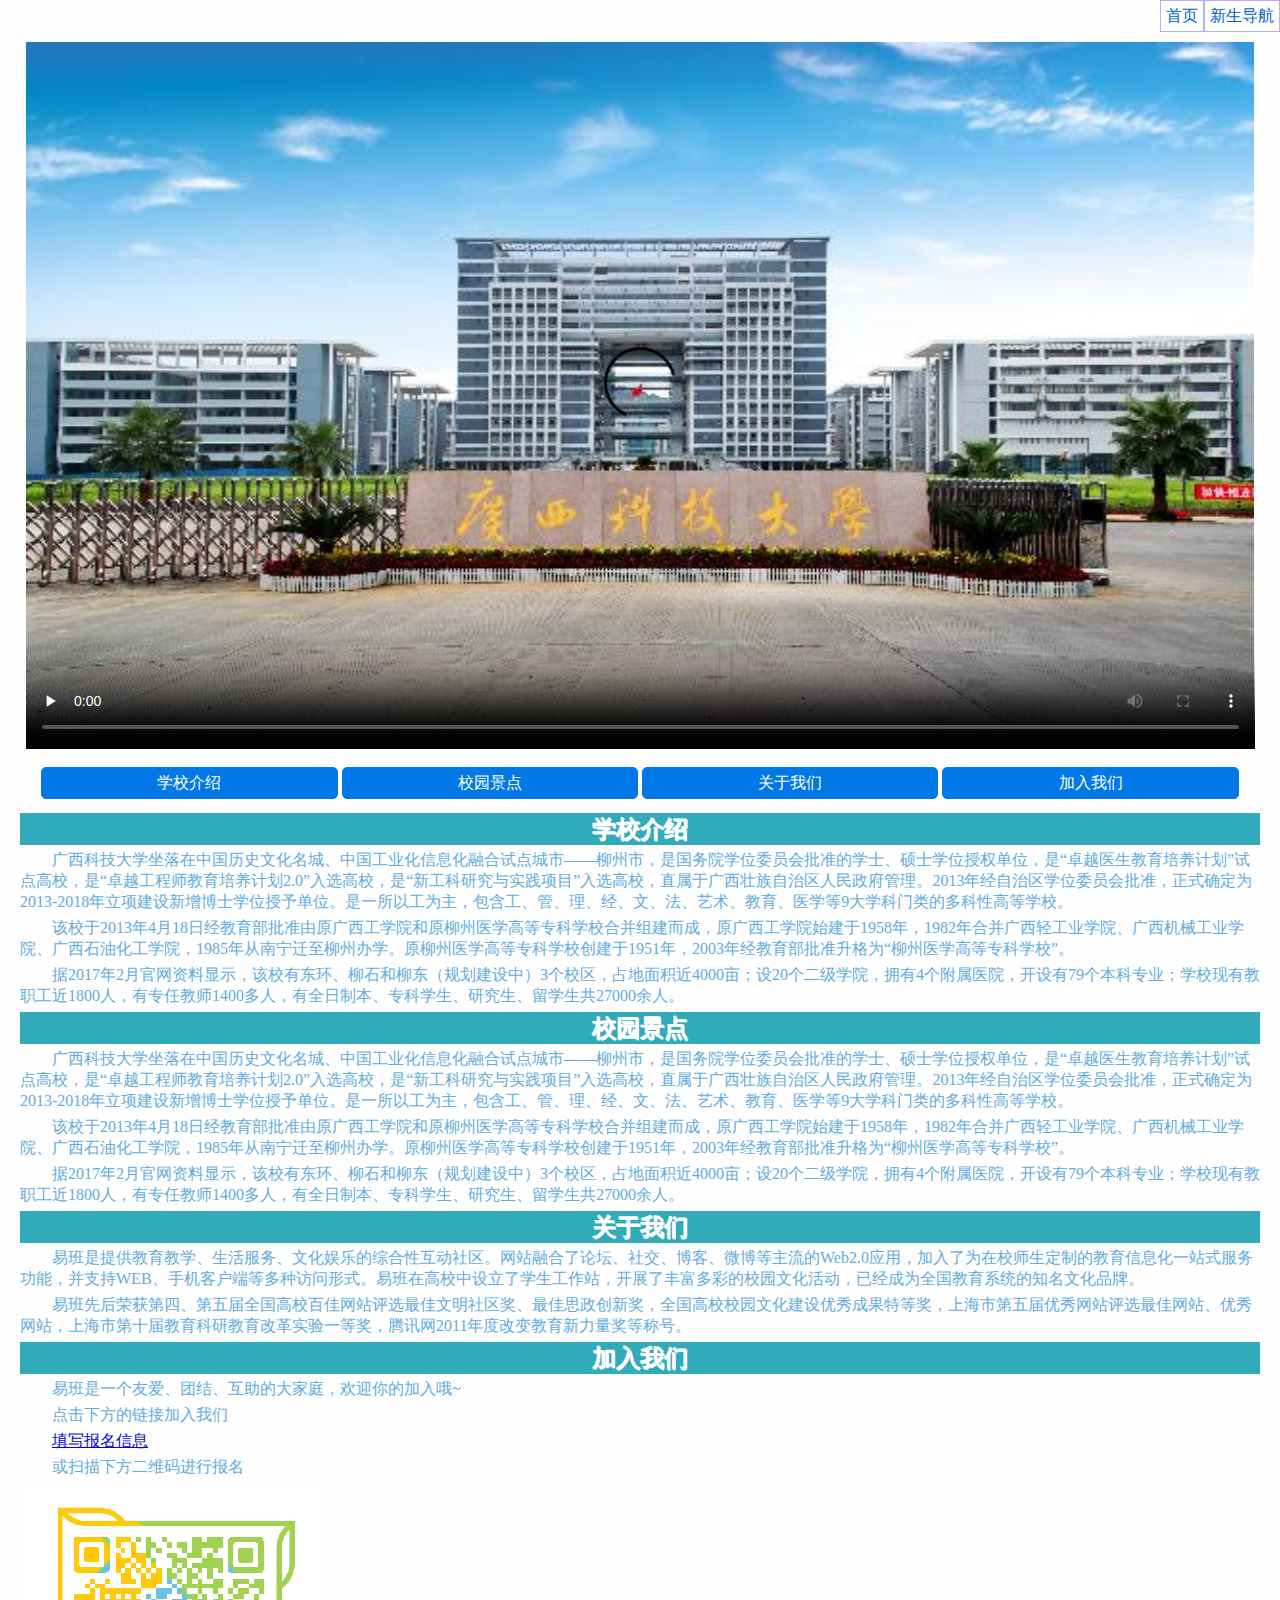
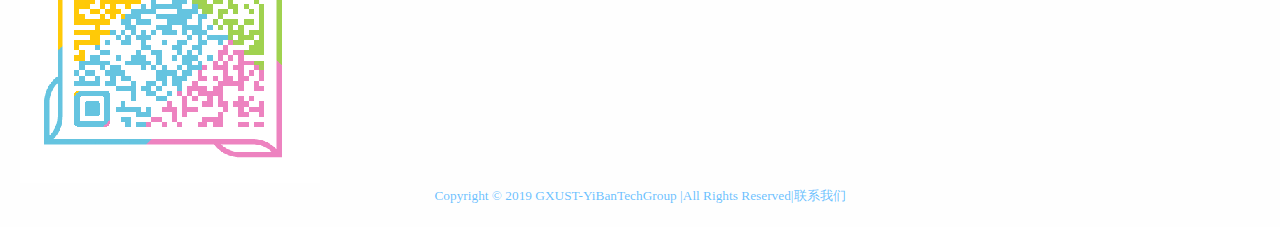
==== commit ecc12ee2: "文件结构调整" ====
--- a/index.html
+++ b/index.html
@@ -28,7 +28,7 @@
 					<a href="javascript:void(0);" onclick="deviceInfo(this)">首页</a>
 				</li>
 				<li>
-					<a href="new/index.html">新生引导</a>
+					<a href="main.html">新生引导</a>
 				</li>
 			</ul>
 		</div>
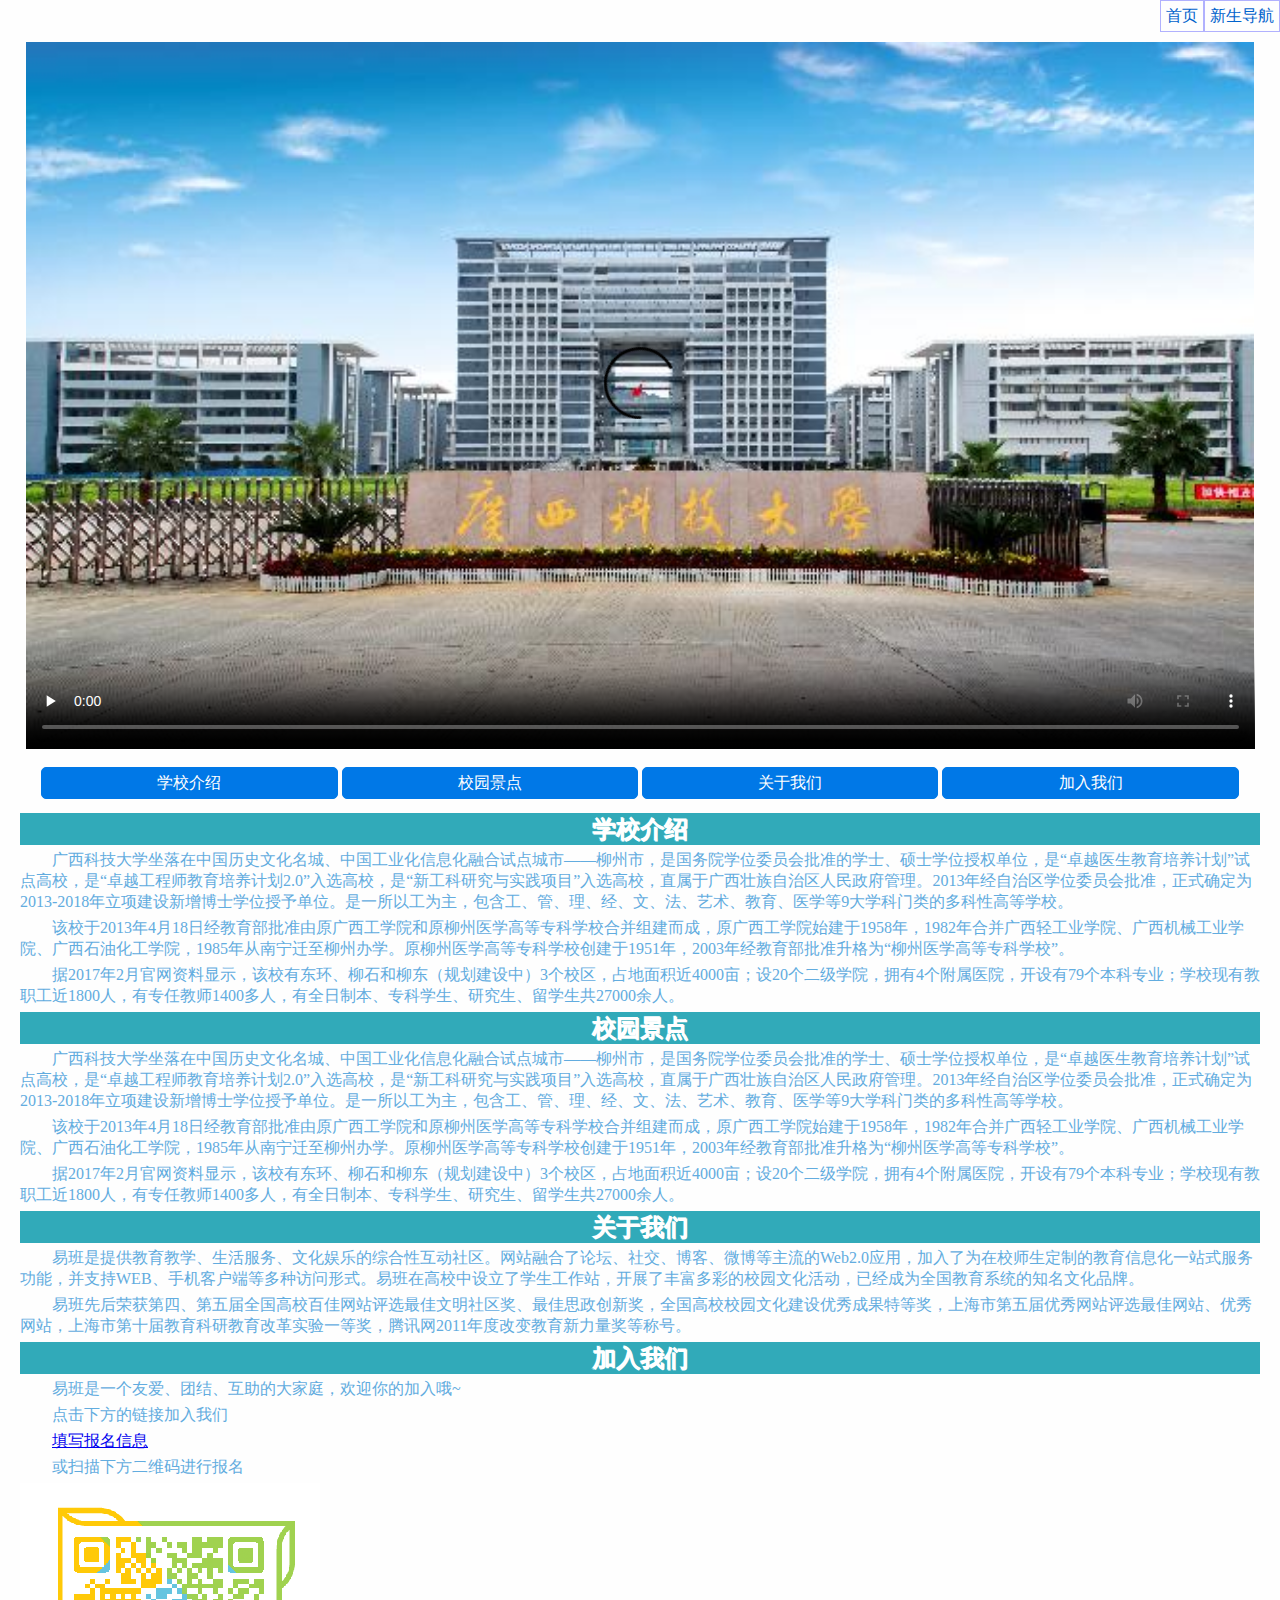
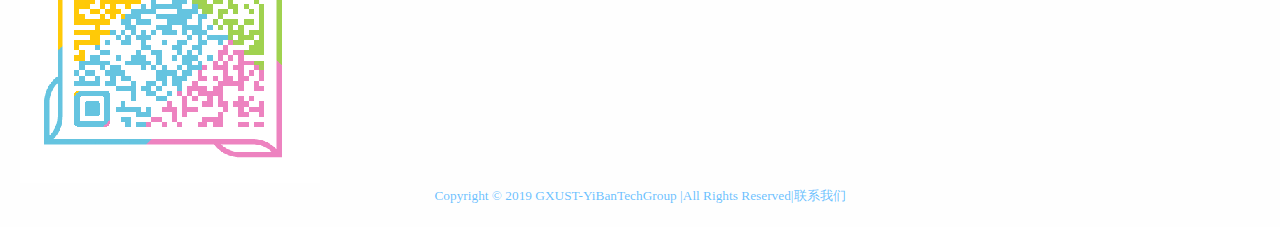
==== commit d1a6799f: "update content" ====
--- a/index.html
+++ b/index.html
@@ -62,65 +62,20 @@
 <p>据2017年2月官网资料显示，该校有东环、柳石和柳东（规划建设中）3个校区，占地面积近4000亩；设20个二级学院，拥有4个附属医院，开设有79个本科专业；学校现有教职工近1800人，有专任教师1400多人，有全日制本、专科学生、研究生、留学生共27000余人。</p>
 					<hr>
 					<h2 id="section-2">校园景点</h2>
-					<p>Nullam hendrerit justo non leo aliquet imperdiet. Etiam in sagittis lectus. Suspendisse ultrices placerat
-						accumsan. Mauris quis dapibus orci. In dapibus velit blandit pharetra tincidunt. Quisque non sapien nec lacus
-						condimentum facilisis ut iaculis enim. Sed viverra interdum bibendum. Donec ac sollicitudin dolor. Sed fringilla
-						vitae lacus at rutrum. Phasellus congue vestibulum ligula sed consequat.</p>
-					<p>Vestibulum consectetur scelerisque lacus, ac fermentum lorem convallis sed. Nam odio tortor, dictum quis
-						malesuada at, pellentesque vitae orci. Vivamus elementum, felis eu auctor lobortis, diam velit egestas lacus,
-						quis fermentum metus ante quis urna. Sed at facilisis libero. Cum sociis natoque penatibus et magnis dis
-						parturient montes, nascetur ridiculus mus. Vestibulum bibendum blandit dolor. Nunc orci dolor, molestie nec nibh
-						in, hendrerit tincidunt ante. Vivamus sem augue, hendrerit non sapien in, mollis ornare augue.</p>
+				
 					<hr>
-					<h2 id="section-3">关于我们</h2>
-					<p>Integer pulvinar leo id risus pellentesque vestibulum. Sed diam libero, sodales eget sapien vel, porttitor
-						bibendum enim. Donec sed nibh vitae lorem porttitor blandit in nec ante. Pellentesque vitae metus ipsum.
-						Phasellus sed nunc ac sem malesuada condimentum. Etiam in aliquam lectus. Nam vel sapien diam. Donec pharetra id
-						arcu eget blandit. Proin imperdiet mattis augue in porttitor. Quisque tempus enim id lobortis feugiat.
-						Suspendisse tincidunt risus quis dolor fringilla blandit. Ut sed sapien at purus lacinia porttitor. Nullam
-						iaculis, felis a pretium ornare, dolor nisl semper tortor, vel sagittis lacus est consequat eros. Sed id pretium
-						nisl. Curabitur dolor nisl, laoreet vitae aliquam id, tincidunt sit amet mauris.</p>
-					<p>Phasellus vitae suscipit justo. Mauris pharetra feugiat ante id lacinia. Etiam faucibus mauris id tempor
-						egestas. Duis luctus turpis at accumsan tincidunt. Phasellus risus risus, volutpat vel tellus ac, tincidunt
-						fringilla massa. Etiam hendrerit dolor eget ante rutrum adipiscing. Cras interdum ipsum mattis, tempus mauris
-						vel, semper ipsum. Duis sed dolor ut enim lobortis pellentesque ultricies ac ligula. Pellentesque convallis elit
-						nisi, id vulputate ipsum ullamcorper ut. Cras ac pulvinar purus, ac viverra est. Suspendisse potenti. Integer
-						pellentesque neque et elementum tempus. Curabitur bibendum in ligula ut rhoncus.</p>
-					<p>Quisque pharetra velit id velit iaculis pretium. Nullam a justo sed ligula porta semper eu quis enim.
-						Pellentesque pellentesque, metus at facilisis hendrerit, lectus velit facilisis leo, quis volutpat turpis arcu
-						quis enim. Nulla viverra lorem elementum interdum ultricies. Suspendisse accumsan quam nec ante mollis tempus.
-						Morbi vel accumsan diam, eget convallis tellus. Suspendisse potenti.</p>
-					<hr>
-					<h2 id="section-4">加入我们</h2>
-					<p>Suspendisse a orci facilisis, dignissim tortor vitae, ultrices mi. Vestibulum a iaculis lacus. Phasellus vitae
-						convallis ligula, nec volutpat tellus. Vivamus scelerisque mollis nisl, nec vehicula elit egestas a. Sed luctus
-						metus id mi gravida, faucibus convallis neque pretium. Maecenas quis sapien ut leo fringilla tempor vitae sit
-						amet leo. Donec imperdiet tempus placerat. Pellentesque pulvinar ultrices nunc sed ultrices. Morbi vel mi
-						pretium, fermentum lacus et, viverra tellus. Phasellus sodales libero nec dui convallis, sit amet fermentum
-						sapien auctor. Vestibulum ante ipsum primis in faucibus orci luctus et ultrices posuere cubilia Curae; Sed eu
-						elementum nibh, quis varius libero.</p>
-					<p>Vestibulum quis quam ut magna consequat faucibus. Pellentesque eget nisi a mi suscipit tincidunt. Ut tempus
-						dictum risus. Pellentesque viverra sagittis quam at mattis. Suspendisse potenti. Aliquam sit amet gravida nibh,
-						facilisis gravida odio. Phasellus auctor velit at lacus blandit, commodo iaculis justo viverra. Etiam vitae est
-						arcu. Mauris vel congue dolor. Aliquam eget mi mi. Fusce quam tortor, commodo ac dui quis, bibendum viverra erat.
-						Maecenas mattis lectus enim, quis tincidunt dui molestie euismod. Curabitur et diam tristique, accumsan nunc eu,
-						hendrerit tellus.</p>
-					<p>Phasellus fermentum, neque sit amet sodales tempor, enim ante interdum eros, eget luctus ipsum eros ut ligula.
-						Nunc ornare erat quis faucibus molestie. Proin malesuada consequat commodo. Mauris iaculis, eros ut dapibus
-						luctus, massa enim elementum purus, sit amet tristique purus purus nec felis. Morbi vestibulum sapien eget porta
-						pulvinar. Nam at quam diam. Proin rhoncus, felis elementum accumsan dictum, felis nisi vestibulum tellus, et
-						ultrices risus felis in orci. Quisque vestibulum sem nisl, vel congue leo dictum nec. Cras eget est at velit
-						sagittis ullamcorper vel et lectus. In hac habitasse platea dictumst. Etiam interdum iaculis velit, vel
-						sollicitudin lorem feugiat sit amet. Etiam luctus, quam sed sodales aliquam, lorem libero hendrerit urna,
-						faucibus rhoncus massa nibh at felis. Curabitur ac tempus nulla, ut semper erat. Vivamus porta ullamcorper sem,
-						ornare egestas mauris facilisis id.</p>
-					<p>Ut ut risus nisl. Fusce porttitor eros at magna luctus, non congue nulla eleifend. Aenean porttitor feugiat
-						dolor sit amet facilisis. Pellentesque venenatis magna et risus commodo, a commodo turpis gravida. Nam mollis
-						massa dapibus urna aliquet, quis iaculis elit sodales. Sed eget ornare orci, eu malesuada justo. Nunc lacus
-						augue, dictum quis dui id, lacinia congue quam. Nulla sem sem, aliquam nec dolor ac, tempus convallis nunc.
-						Interdum et malesuada fames ac ante ipsum primis in faucibus. Nulla suscipit convallis iaculis. Quisque eget
-						commodo ligula. Praesent leo dui, facilisis quis eleifend in, aliquet vitae nunc. Suspendisse fermentum odio ac
-						massa ultricies pellentesque. Fusce eu suscipit massa.</p>
+					<h2 id="aboutUs">关于我们</h2>
+											<p>易班是提供教育教学、生活服务、文化娱乐的综合性互动社区。网站融合了论坛、社交、博客、微博等主流的Web2.0应用，加入了为在校师生定制的教育信息化一站式服务功能，并支持WEB、手机客户端等多种访问形式。易班在高校中设立了学生工作站，开展了丰富多彩的校园文化活动，已经成为全国教育系统的知名文化品牌。</p> 
+					<p>易班先后荣获第四、第五届全国高校百佳网站评选最佳文明社区奖、最佳思政创新奖，全国高校校园文化建设优秀成果特等奖，上海市第五届优秀网站评选最佳网站、优秀网站，上海市第十届教育科研教育改革实验一等奖，腾讯网2011年度改变教育新力量奖等称号。</p>
+									
+							<hr >			
+							<h2 id="JoinUs">加入我们</h2>
+												<p>易班是一个友爱、团结、互助的大家庭，欢迎你的加入哦~</p>
+							<p>点击下方的链接加入我们</p>
+							<p><a href="SubInfo.html">填写报名信息</a></p>
+							<p>或扫描下方二维码进行报名</p>
+							<img src="images/加入我们.png" >
+					
 				</div>
 			</div>
 		</div>
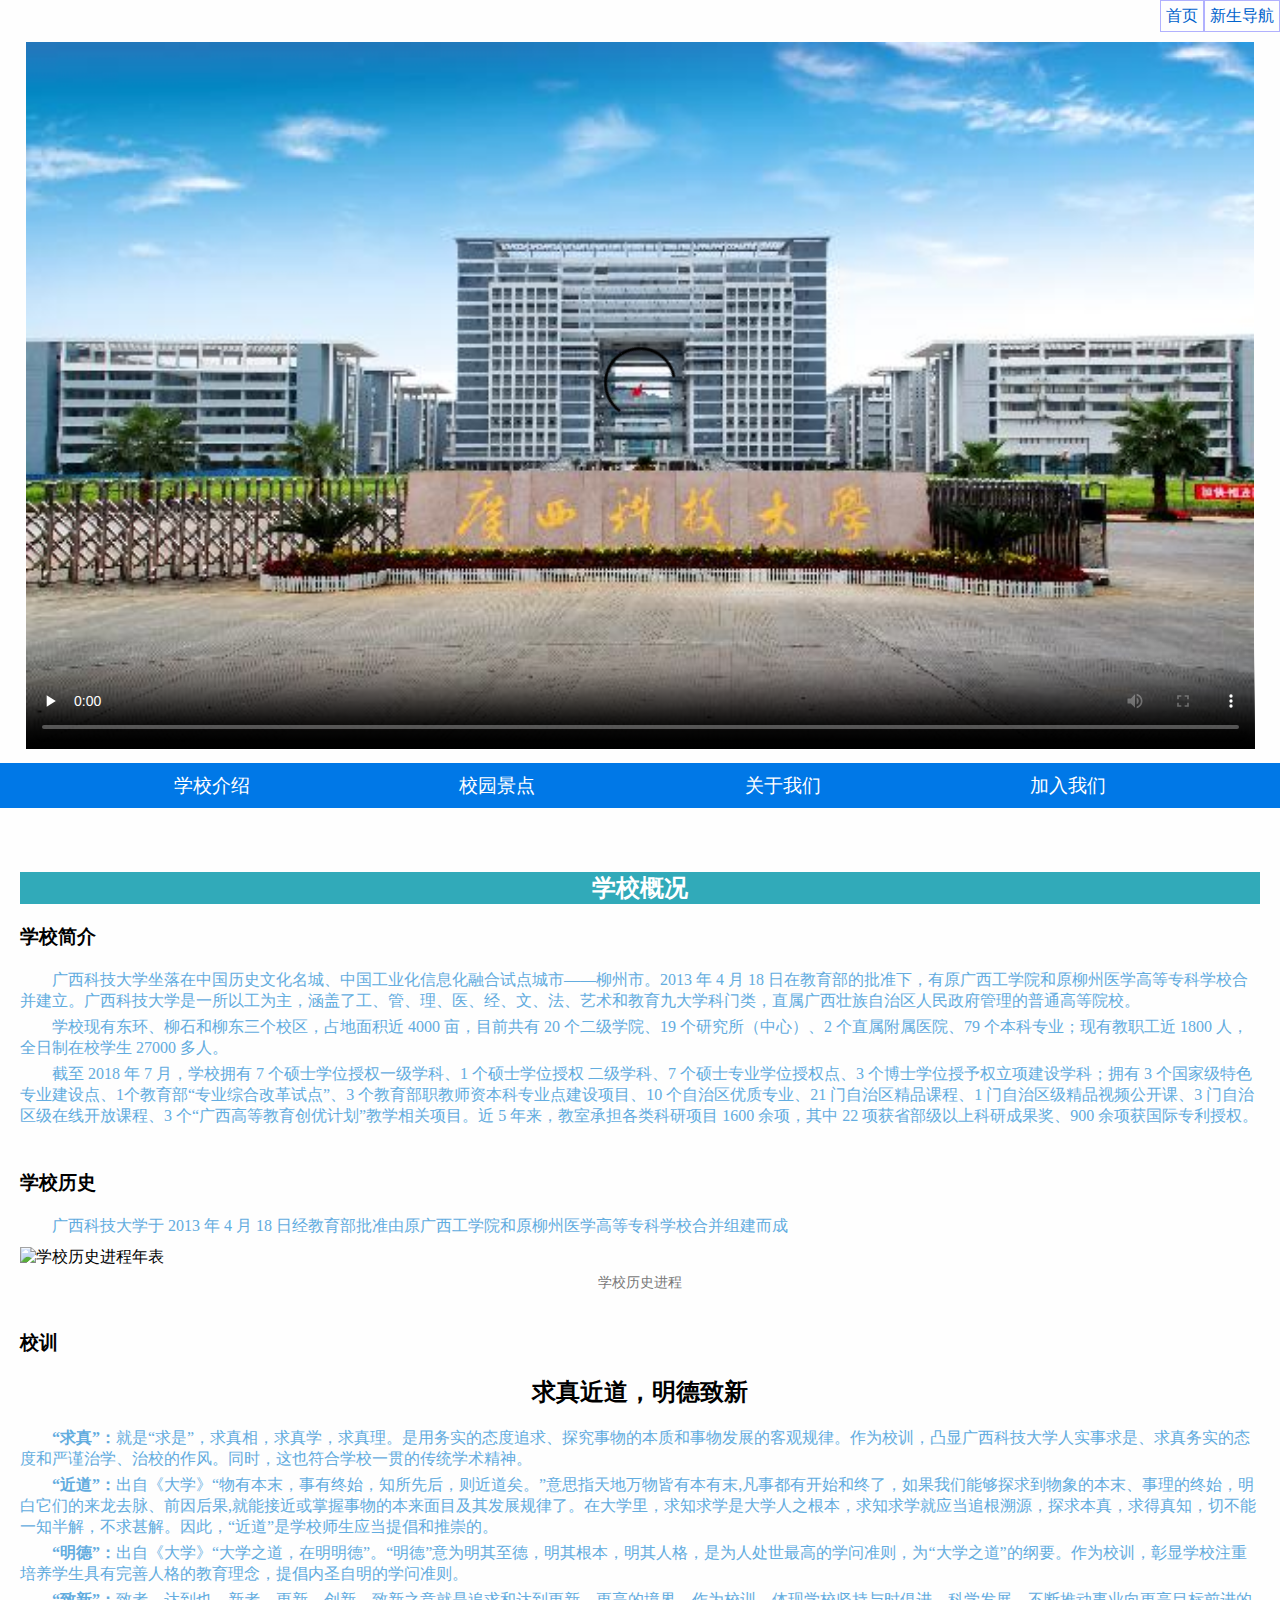
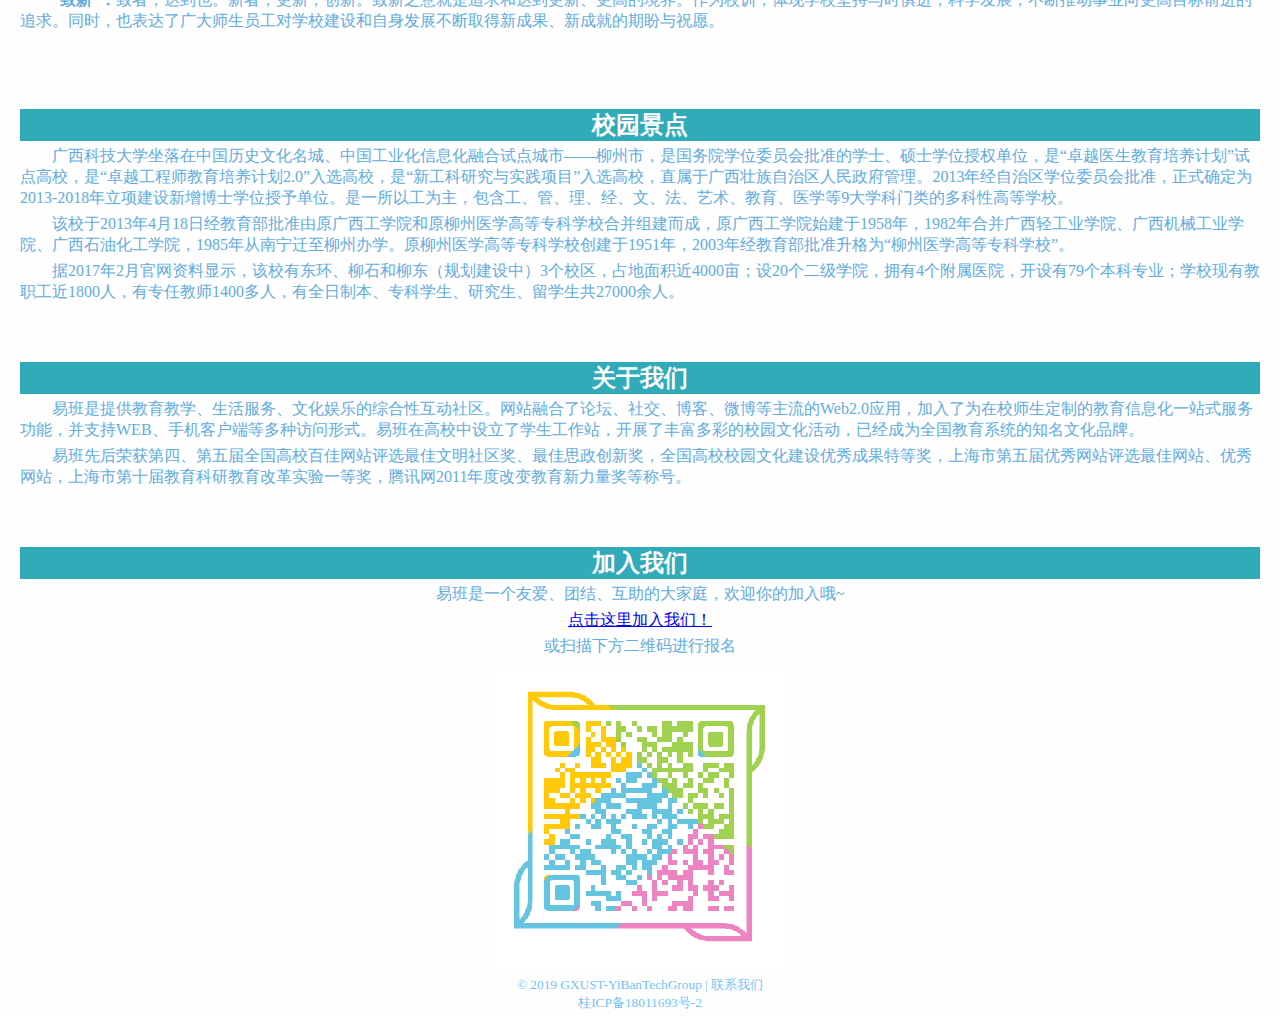
==== commit 2df994c9: "test" ====
--- a/index.html
+++ b/index.html
@@ -1,90 +1,93 @@
 <!DOCTYPE html>
 <html lang="zh-CN">
-	<head>
-		<meta name="description" content="广西科技大学欢迎你~">
-		<meta name="author" content="GXUST-Yiban-TechGroup">
-		<meta name="keywords" content="广西科技大学,GXUST,新生导航,广西科技大学易班,易班,yiban.cn">
-		<meta name="viewport" content="width=device-width,initial-scale=1,minimum-scale=1,maximum-scale=1,user-scalable=no" />
-		<meta name=renderer content=webkit>
-		<meta http-equiv="X-UA-Compatible" content="ie=edge,chrome=1">
-		<meta charset="utf-8">
-		<meta http-equiv="Page-Enter" Content="revealTrans(duration=2, transition=4)"> 
-		<meta http-equiv="Page-Exit" Content="revealTrans(duration=2, transition=23)"> 
-		<title>新生导航-首页</title>
-		<link rel="shortcut icon" href="images/logo.ico">
-		<!--引入文件-->
-		<script src="js/jquery-3.2.1.js"></script>
-		<link rel="stylesheet" type="text/css" href="css/main.css">
-		<script type="text/javascript" src="js/main.js" charset="utf-8"></script>
-		<!-- 引入bootstrap3 -->
-		<link rel="stylesheet" href="css/bootstrap.css">
-		<script type="text/javascript" src="js/bootstrap.js"></script>
-	</head>
-	<body data-spy="scroll" data-target="#myScrollspy">
-		<!-- 导航栏 -->
-		<div class="top">
-			<ul>
-				<li>
-					<a href="javascript:void(0);" onclick="deviceInfo(this)">首页</a>
-				</li>
-				<li>
-					<a href="main.html">新生引导</a>
-				</li>
-			</ul>
-		</div>
 
-		<!-- Banner -->
-		<div class="banner" style="background-image:url(images/background0.png);">
-			<div class="video">
-				<video id="video" poster="images/post.jpg" preload="none" controls="controls">
+<head>
+    <meta name="description" content="广西科技大学欢迎你~">
+    <meta name="author" content="GXUST-Yiban-TechGroup">
+    <meta name="keywords" content="广西科技大学,GXUST,新生导航,广西科技大学易班,易班,yiban.cn">
+    <meta name="viewport" content="width=device-width,initial-scale=1,minimum-scale=1,maximum-scale=1,user-scalable=no" />
+    <meta name=renderer content=webkit>
+    <meta http-equiv="X-UA-Compatible" content="ie=edge,chrome=1">
+    <meta charset="utf-8">
+    <meta http-equiv="Page-Enter" Content="revealTrans(duration=2, transition=4)">
+    <meta http-equiv="Page-Exit" Content="revealTrans(duration=2, transition=23)">
+    <title>新生导航-首页</title>
+    <link rel="shortcut icon" href="images/logo.ico">
+    <!--引入文件-->
+    <script src="js/jquery-3.2.1.js"></script>
+    <link rel="stylesheet" type="text/css" href="css/main.css">
+    <script type="text/javascript" src="js/main.js" charset="utf-8"></script>
+    <!-- 引入bootstrap3 -->
+    <link rel="stylesheet" href="css/bootstrap.css">
+    <script type="text/javascript" src="js/bootstrap.js"></script>
+</head>
+
+<body data-spy="scroll" data-target="#myScrollspy">
+    <!-- 导航栏 -->
+    <div class="top">
+        <ul>
+            <li>
+                <a href="javascript:void(0);" onclick="deviceInfo(this)">首页</a>
+            </li>
+            <li>
+                <a href="main.html">新生导航</a>
+            </li>
+        </ul>
+    </div>
+
+    <!-- Banner -->
+    <div class="banner" style="background-image:url(images/background0.png);">
+        <div class="video">
+            <video id="video" poster="images/post.jpg" preload="none" controls="controls">
 					<source src="http://www.gxust.edu.cn/__local/1/BE/E5/DA3C47477EFF83D19142DB77790_0FB008B0_1E43EDBD.mp4" type="video/mp4" />
 				</video>
-			</div>
-			<button type="button" id="toggle" onclick="toggle()">切换</button>
-			<a href="#section-1" id="down"><img src="images/down.png" ></a>
-		</div>
+        </div>
+        <button type="button" id="toggle" onclick="toggle()">切换</button>
+        <a href="#section-1" id="down"><img src="images/down.png"></a>
+    </div>
 
-		<!-- 文章介绍 -->
-		<div class="container-fluid">
-			<div class="row">
-				<div class="col-xs-3" id="myScrollspy">
-					<ul class="nav nav-tabs nav-stacked" id="affix" data-spy="affix" data-offset-top="725">
-						<li class="active"><a href="#section-1">学校介绍</a></li>
-						<li><a href="#section-2">校园景点</a></li>
-						<li><a href="#section-3">关于我们</a></li>
-						<li><a href="#section-4">加入我们</a></li>
-					</ul>
-				</div>
-				<div class="col-xs-9">
-					<h2 id="section-1">学校介绍</h2>
-					<p>广西科技大学坐落在中国历史文化名城、中国工业化信息化融合试点城市——柳州市，是国务院学位委员会批准的学士、硕士学位授权单位，是“卓越医生教育培养计划”试点高校，是“卓越工程师教育培养计划2.0”入选高校，是“新工科研究与实践项目”入选高校，直属于广西壮族自治区人民政府管理。2013年经自治区学位委员会批准，正式确定为2013-2018年立项建设新增博士学位授予单位。是一所以工为主，包含工、管、理、经、文、法、艺术、教育、医学等9大学科门类的多科性高等学校。</p>
-<p>该校于2013年4月18日经教育部批准由原广西工学院和原柳州医学高等专科学校合并组建而成，原广西工学院始建于1958年，1982年合并广西轻工业学院、广西机械工业学院、广西石油化工学院，1985年从南宁迁至柳州办学。原柳州医学高等专科学校创建于1951年，2003年经教育部批准升格为“柳州医学高等专科学校”。 </p>
-<p>据2017年2月官网资料显示，该校有东环、柳石和柳东（规划建设中）3个校区，占地面积近4000亩；设20个二级学院，拥有4个附属医院，开设有79个本科专业；学校现有教职工近1800人，有专任教师1400多人，有全日制本、专科学生、研究生、留学生共27000余人。</p>
-					<hr>
-					<h2 id="section-2">校园景点</h2>
-				
-					<hr>
-					<h2 id="aboutUs">关于我们</h2>
-											<p>易班是提供教育教学、生活服务、文化娱乐的综合性互动社区。网站融合了论坛、社交、博客、微博等主流的Web2.0应用，加入了为在校师生定制的教育信息化一站式服务功能，并支持WEB、手机客户端等多种访问形式。易班在高校中设立了学生工作站，开展了丰富多彩的校园文化活动，已经成为全国教育系统的知名文化品牌。</p> 
-					<p>易班先后荣获第四、第五届全国高校百佳网站评选最佳文明社区奖、最佳思政创新奖，全国高校校园文化建设优秀成果特等奖，上海市第五届优秀网站评选最佳网站、优秀网站，上海市第十届教育科研教育改革实验一等奖，腾讯网2011年度改变教育新力量奖等称号。</p>
-									
-							<hr >			
-							<h2 id="JoinUs">加入我们</h2>
-												<p>易班是一个友爱、团结、互助的大家庭，欢迎你的加入哦~</p>
-							<p>点击下方的链接加入我们</p>
-							<p><a href="SubInfo.html">填写报名信息</a></p>
-							<p>或扫描下方二维码进行报名</p>
-							<img src="images/加入我们.png" >
-					
-				</div>
-			</div>
-		</div>
-		<!-- footer -->
-		<div class="foot">
-			<small>
+    <!-- 文章介绍 -->
+    <div class="container-fluid">
+        <div class="row">
+            <div class="col-xs-3" id="myScrollspy">
+                <ul class="nav nav-tabs nav-stacked" id="affix" data-spy="affix" data-offset-top="725">
+                    <li class="active"><a href="#section-1">学校介绍</a></li>
+                    <li><a href="#section-2">校园景点</a></li>
+                    <li><a href="#section-3">关于我们</a></li>
+                    <li><a href="#section-4">加入我们</a></li>
+                </ul>
+            </div>
+            <div class="col-xs-9">
+                <h2 id="section-1">学校介绍</h2>
+                <p>广西科技大学坐落在中国历史文化名城、中国工业化信息化融合试点城市——柳州市，是国务院学位委员会批准的学士、硕士学位授权单位，是“卓越医生教育培养计划”试点高校，是“卓越工程师教育培养计划2.0”入选高校，是“新工科研究与实践项目”入选高校，直属于广西壮族自治区人民政府管理。2013年经自治区学位委员会批准，正式确定为2013-2018年立项建设新增博士学位授予单位。是一所以工为主，包含工、管、理、经、文、法、艺术、教育、医学等9大学科门类的多科性高等学校。</p>
+                <p>该校于2013年4月18日经教育部批准由原广西工学院和原柳州医学高等专科学校合并组建而成，原广西工学院始建于1958年，1982年合并广西轻工业学院、广西机械工业学院、广西石油化工学院，1985年从南宁迁至柳州办学。原柳州医学高等专科学校创建于1951年，2003年经教育部批准升格为“柳州医学高等专科学校”。 </p>
+                <p>据2017年2月官网资料显示，该校有东环、柳石和柳东（规划建设中）3个校区，占地面积近4000亩；设20个二级学院，拥有4个附属医院，开设有79个本科专业；学校现有教职工近1800人，有专任教师1400多人，有全日制本、专科学生、研究生、留学生共27000余人。</p>
+                <hr>
+                <h2 id="section-2">校园景点</h2>
+
+                <hr>
+                <h2 id="aboutUs">关于我们</h2>
+                <p>易班是提供教育教学、生活服务、文化娱乐的综合性互动社区。网站融合了论坛、社交、博客、微博等主流的Web2.0应用，加入了为在校师生定制的教育信息化一站式服务功能，并支持WEB、手机客户端等多种访问形式。易班在高校中设立了学生工作站，开展了丰富多彩的校园文化活动，已经成为全国教育系统的知名文化品牌。</p>
+                <p>易班先后荣获第四、第五届全国高校百佳网站评选最佳文明社区奖、最佳思政创新奖，全国高校校园文化建设优秀成果特等奖，上海市第五届优秀网站评选最佳网站、优秀网站，上海市第十届教育科研教育改革实验一等奖，腾讯网2011年度改变教育新力量奖等称号。</p>
+
+                <hr>
+                <h2 id="JoinUs">加入我们</h2>
+                <p>易班是一个友爱、团结、互助的大家庭，欢迎你的加入哦~</p>
+                <p>点击下方的链接加入我们</p>
+                <p><a href="SubInfo.html">填写报名信息</a></p>
+                <p>或扫描下方二维码进行报名</p>
+                <img src="images/加入我们.png">
+
+            </div>
+        </div>
+    </div>
+    <!-- footer -->
+    <div class="foot">
+        <small>
 				<p>Copyright &copy; 2019 GXUST-YiBanTechGroup |All Rights Reserved|<a href="mailto:TechGroup@gxust-yiban.com?Subject=subinfo&body=hello"
 					 style="color: rgba(0,150,255,0.6);text-decoration:none; ">联系我们</a></p>
 			</small>
-		</div>
-	</body>
-</html>
+    </div>
+</body>
+
+</html>